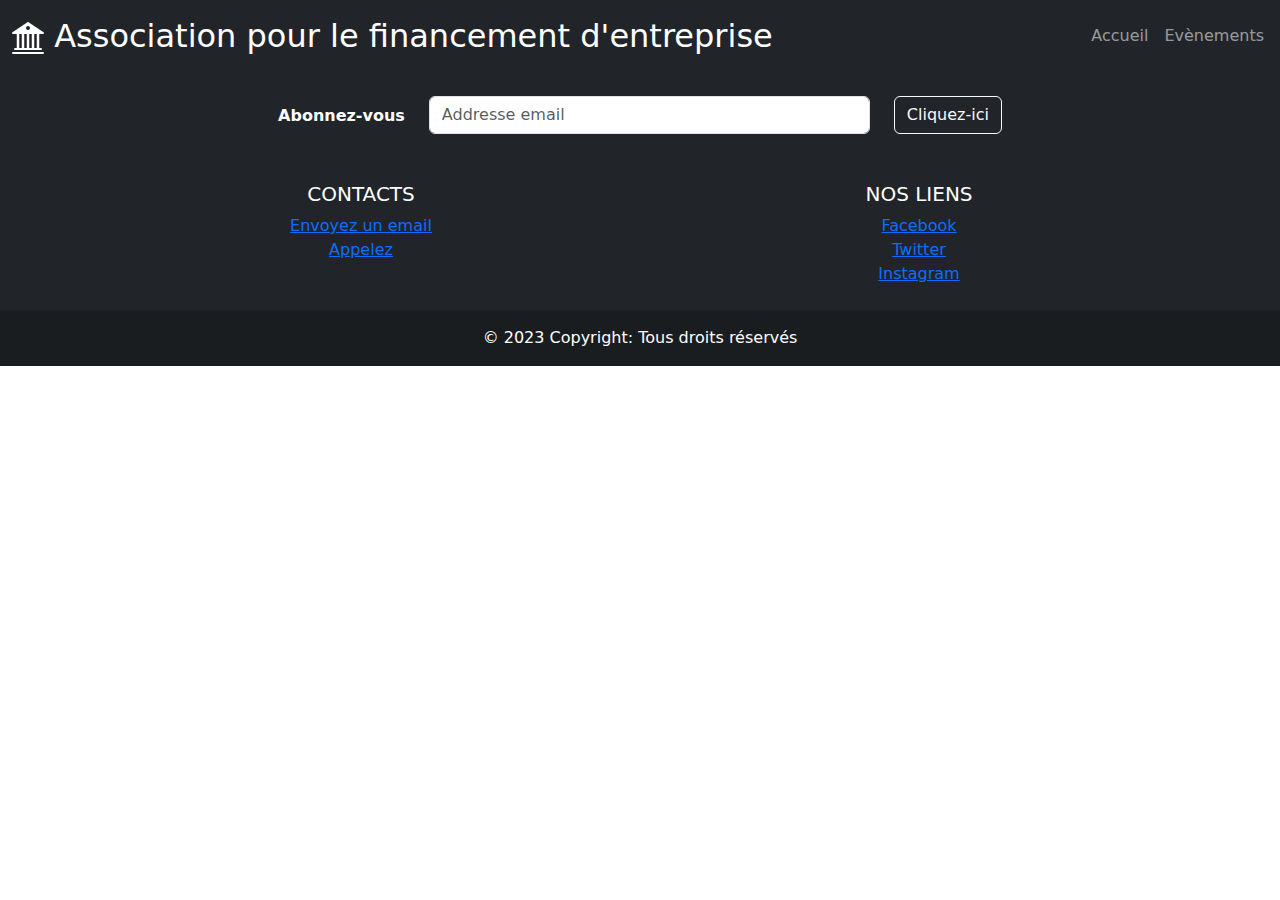
==== evenements.html @ 23d21512 "Add files via upload" ====
<!DOCTYPE html>
<html lang="fr">
  <head>
    <meta charset="utf-8">
    <meta name="description" content="Accompagnement dans les opérations de levée de dettes et de private equity">
    <meta name="viewport" content="width=device-width, initial-scale=1.0"> 
    <title>Association pour le financement d'entreprise</title>
    <link rel="stylesheet" href="../bootstrap.min.css">
    <link rel="stylesheet" href="../style.css">
  </head>
  <body>
    <header class="container-fluid">
      <div class="row justify-content-between align-items-center text-white bg-dark">
        <div class="col-8">
          <h2 class="card-text"> 
            <svg xmlns="http://www.w3.org/2000/svg" width="1em" height="1em" fill="currentColor" class="bi bi-bank2" viewBox="0 0 16 16">
  <path d="M8.277.084a.5.5 0 0 0-.554 0l-7.5 5A.5.5 0 0 0 .5 6h1.875v7H1.5a.5.5 0 0 0 0 1h13a.5.5 0 1 0 0-1h-.875V6H15.5a.5.5 0 0 0 .277-.916l-7.5-5zM12.375 6v7h-1.25V6h1.25zm-2.5 0v7h-1.25V6h1.25zm-2.5 0v7h-1.25V6h1.25zm-2.5 0v7h-1.25V6h1.25zM8 4a1 1 0 1 1 0-2 1 1 0 0 1 0 2zM.5 15a.5.5 0 0 0 0 1h15a.5.5 0 1 0 0-1H.5z"/>
</svg> 
            Association pour le financement d'entreprise</h2>
        </div>
        <div class="col-4 d-flex align-items-center justify-content-end p-2">
          <nav class="navbar navbar-expand-lg navbar-dark">
            <button class="navbar-toggler" type="button" data-toggle="collapse" data-target="#navbarText" 
              aria-controls="navbarText" aria-expanded="false" aria-label="Toggle navigation">
              <span class="navbar-toggler-icon"></span>
            </button>
            <div class="collapse navbar-collapse" id="navbarText">
              <ul class="navbar-nav mr-auto">
                <li class="nav-item active">
                  <a class="nav-link" href="../index.html">Accueil</a>
                </li>
                <li class="nav-item">
                  <a class="nav-link" href="pages/evenements.html">Evènements</a>
                </li>
              </ul>
            </div>
          </nav>
        </div>
      </div>
  </header>
  

  
<footer class="bg-dark text-center text-white">
  <div class="container p-4">
    <section class="form">
      <form action="">
        <div class="row d-flex justify-content-center">
          <div class="col-auto">
            <p class="pt-2">
              <strong>Abonnez-vous</strong>
            </p>
          </div>
          <div class="col-12 col-md-5">
            <div class="form-outline form-white mb-4">
              <input type="email" id="email" class="form-control" placeholder="Addresse email"/>
              <label class="form-label" for="email"></label>
            </div>
          </div>
          <div class="col-auto">
            <button type="submit" class="btn btn-outline-light mb-4">
              Cliquez-ici
            </button>
          </div>
        </div>
      </form>
    </section>
    <section class="">
      <div class="row">
        <div class="col-md-6 col-lg-6 mb-4 mb-md-0">
          <h5 class="text-uppercase">Contacts</h5>

          <ul class="list-unstyled mb-0">
            <li>
              <a href="mailto:pechecharles@yahoo.fr" class="text-primary">Envoyez un email</a>
            </li>
            <li>
              <a href="tel:+33768537908" class="text-primary">Appelez</a>
            </li>            
          </ul>
        </div>

        <div class="col-md-6 col-lg-6 mb-4 mb-md-0">
          <h5 class="text-uppercase">Nos liens</h5>

          <ul class="list-unstyled mb-0">
            <li>
              <a href="#!" class="text-primary">Facebook</a>
            </li>
            <li>
              <a href="#!" class="text-primary">Twitter</a>
            </li>
            <li>
              <a href="#!" class="text-primary">Instagram</a>
            </li>
          </ul>
        </div>
      </div>
    </section>
  </div>
  <div class="text-center p-3" style="background-color: rgba(0, 0, 0, 0.2);">
    © 2023 Copyright: Tous droits réservés   
  </div>
</footer>
  </body>
</html>
---- style.css ----
.bg-image{
    background-repeat: no-repeat;
    background-size: 100%;
}
#more{
    display: none;
}
.rounded-circle{
    margin: 0 auto;
}
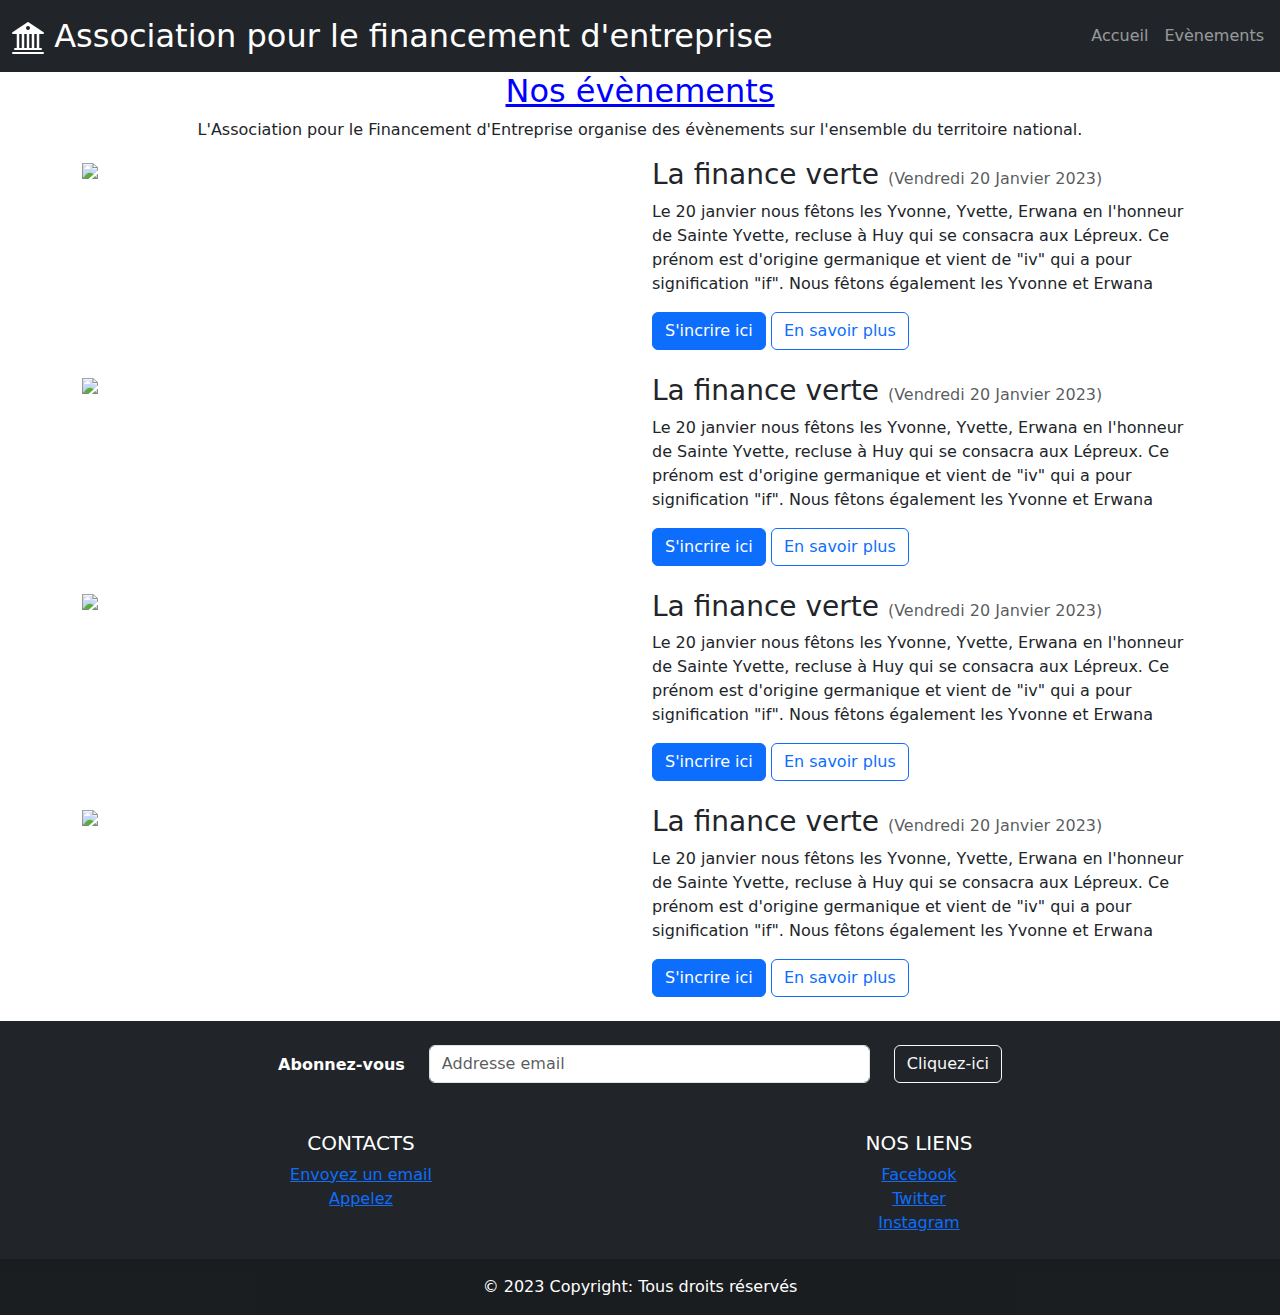
==== commit 0caca222: "Add files via upload" ====
--- a/evenements.html
+++ b/evenements.html
@@ -26,10 +26,10 @@
             </button>
             <div class="collapse navbar-collapse" id="navbarText">
               <ul class="navbar-nav mr-auto">
-                <li class="nav-item active">
+                <li class="nav-item">
                   <a class="nav-link" href="../index.html">Accueil</a>
                 </li>
-                <li class="nav-item">
+                <li class="nav-item active">
                   <a class="nav-link" href="pages/evenements.html">Evènements</a>
                 </li>
               </ul>
@@ -38,9 +38,107 @@
         </div>
       </div>
   </header>
-  
-
-  
+  <body>
+
+    <div 
+        class="modal"
+        tabindex="-1"
+        role="dialog"
+        id="register"
+    >
+        <div class="modal-dialog modal-dialog-centered">
+            <div class="modal-content">
+                <div class="modal-header">
+                    <h5 class="modal-title">S'inscrire</h5>
+                    <button type="button" class="close" data-dismiss="modal" aria-label="close">
+                        <span aria-hidden="true">&times;</span>
+                    </button>
+                </div>
+                <div class="modal-body">
+                    <form>
+                        <div>
+                            <label for="email">Votre Addresse email</label>
+                            <input type="email" id="email" class="form-control">
+                        </div>
+                        <div >
+                            <button type="submit" class="btn btn-primary">Envoyer</button>
+                        </div>
+                    </form>
+                </div>
+                    
+                <div class="modal-footer">
+                    <button type="button" class="btn btn-outline-secondary" data-dismiss="modal">Annuler</button>
+                    <button type="button" class="btn btn-sucess">Je me suis inscris</button>
+                </div>
+                    
+            </div>
+        </div>
+
+    </div>
+
+    <div class="evenements">
+        <h2 class="text1">Nos évènements</h2>
+        <p >L'Association pour le Financement d'Entreprise organise des évènements sur l'ensemble du territoire national. </p>
+    </div>
+    <div class="container">
+        <div class="row mb-4">
+            <div class="col" >
+                <img src="https://www.drostatic.com/images/dromadaire/v2018/calendar/dromadaire-calendrier-bonne-annee.jpeg">        
+            </div>
+            <div class="col">
+                <h3>La finance verte <small class="text-muted h6">(Vendredi 20 Janvier 2023)</small></h3>
+                <p>Le 20 janvier nous fêtons les Yvonne, Yvette, Erwana en l'honneur de Sainte Yvette, 
+                    recluse à Huy qui se consacra aux Lépreux. Ce prénom est d'origine germanique et 
+                    vient de "iv" qui a pour signification "if". Nous fêtons également les Yvonne et Erwana
+                </p> 
+                <button type="button" class="btn btn-primary" data-toggle="modal" data-target="#register">S'incrire ici</button>
+                <a href="#" role="button" class="btn btn-outline-primary" target="_blank">En savoir plus</a>
+            </div>
+        </div>     
+        <div class="row mb-4">
+            <div class="col" >
+                <img src="https://www.drostatic.com/images/dromadaire/v2018/calendar/dromadaire-calendrier-bonne-annee.jpeg">        
+            </div>
+            <div class="col">
+                <h3>La finance verte <small class="text-muted h6">(Vendredi 20 Janvier 2023)</small></h3>
+                <p>Le 20 janvier nous fêtons les Yvonne, Yvette, Erwana en l'honneur de Sainte Yvette, 
+                    recluse à Huy qui se consacra aux Lépreux. Ce prénom est d'origine germanique et 
+                    vient de "iv" qui a pour signification "if". Nous fêtons également les Yvonne et Erwana
+                </p> 
+                <button type="button" class="btn btn-primary" data-toggle="modal" data-target="#register">S'incrire ici</button>
+                <a href="#" role="button" class="btn btn-outline-primary" target="_blank">En savoir plus</a>
+            </div>
+        </div>
+        <div class="row mb-4">
+            <div class="col" >
+                <img src="https://www.drostatic.com/images/dromadaire/v2018/calendar/dromadaire-calendrier-bonne-annee.jpeg">        
+            </div>
+            <div class="col">
+                <h3>La finance verte <small class="text-muted h6">(Vendredi 20 Janvier 2023)</small></h3>
+                <p>Le 20 janvier nous fêtons les Yvonne, Yvette, Erwana en l'honneur de Sainte Yvette, 
+                    recluse à Huy qui se consacra aux Lépreux. Ce prénom est d'origine germanique et 
+                    vient de "iv" qui a pour signification "if". Nous fêtons également les Yvonne et Erwana
+                </p> 
+                <button type="button" class="btn btn-primary" data-toggle="modal" data-target="#register">S'incrire ici</button>
+                <a href="#" role="button" class="btn btn-outline-primary" target="_blank">En savoir plus</a>
+            </div>    
+        </div>   
+        <div class="row mb-4">
+            <div class="col" >
+                <img src="https://www.drostatic.com/images/dromadaire/v2018/calendar/dromadaire-calendrier-bonne-annee.jpeg">        
+            </div>
+            <div class="col">
+                <h3>La finance verte <small class="text-muted h6">(Vendredi 20 Janvier 2023)</small></h3>
+                <p>Le 20 janvier nous fêtons les Yvonne, Yvette, Erwana en l'honneur de Sainte Yvette, 
+                    recluse à Huy qui se consacra aux Lépreux. Ce prénom est d'origine germanique et 
+                    vient de "iv" qui a pour signification "if". Nous fêtons également les Yvonne et Erwana
+                </p> 
+                <button type="button" class="btn btn-primary" data-toggle="modal" data-target="#register">S'incrire ici</button>
+                <a href="#" role="button" class="btn btn-outline-primary" target="_blank">En savoir plus</a>
+            </div>    
+        </div>   
+    </div>
+  </body>
 <footer class="bg-dark text-center text-white">
   <div class="container p-4">
     <section class="form">
@@ -102,6 +200,8 @@
     © 2023 Copyright: Tous droits réservés   
   </div>
 </footer>
-  </body>
+<script src="../bootstrap.bundle.min.js"></script>
+<script src="#"></script>
+</body>
 </html>
   --- a/style.css
+++ b/style.css
@@ -1,3 +1,8 @@
+html,
+body{
+    height: 100%;
+}
+
 .bg-image{
     background-repeat: no-repeat;
     background-size: 100%;
@@ -7,4 +12,11 @@
 }
 .rounded-circle{
     margin: 0 auto;
-}+}
+.evenements{
+    text-align:center;
+}
+.text1{
+    text-decoration: underline;
+    color: #0000ff;
+}
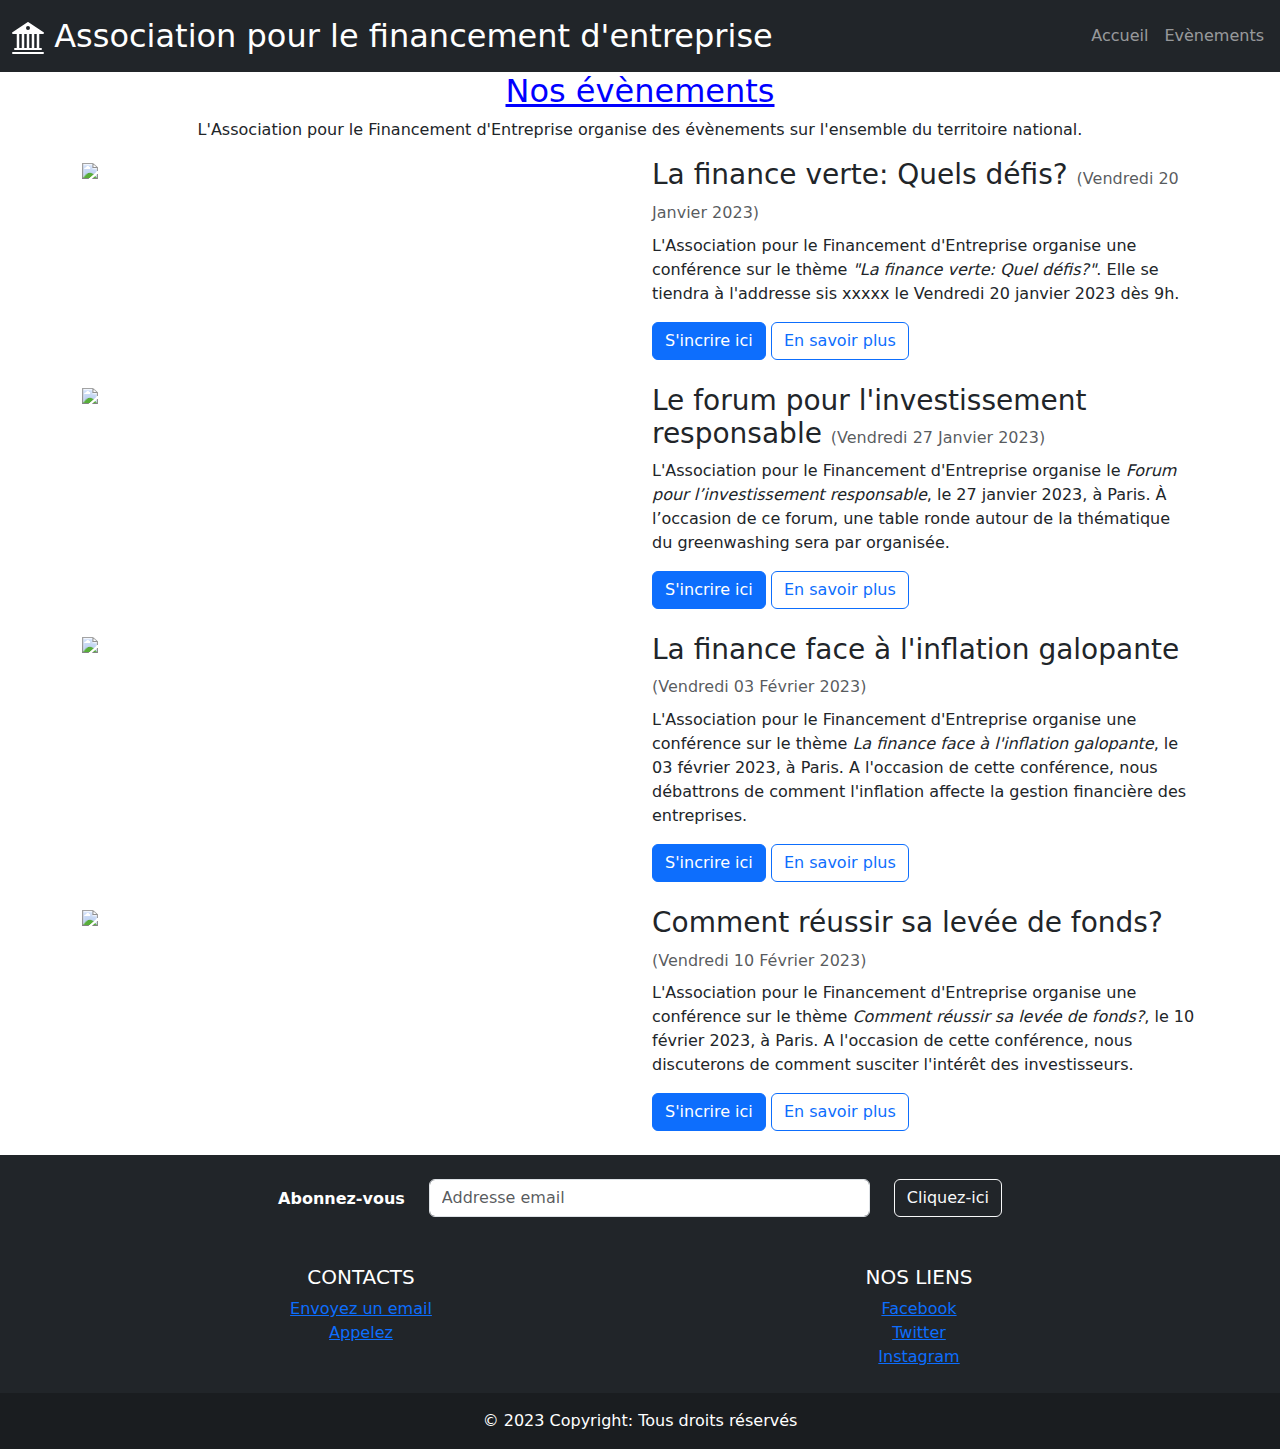
==== commit fb603bd1: "Add files via upload" ====
--- a/evenements.html
+++ b/evenements.html
@@ -2,7 +2,7 @@
 <html lang="fr">
   <head>
     <meta charset="utf-8">
-    <meta name="description" content="Accompagnement dans les opérations de levée de dettes et de private equity">
+    <meta name="description" content="Accompagnement dans les opérations de de recherche de financement">
     <meta name="viewport" content="width=device-width, initial-scale=1.0"> 
     <title>Association pour le financement d'entreprise</title>
     <link rel="stylesheet" href="../bootstrap.min.css">
@@ -68,7 +68,7 @@
                     
                 <div class="modal-footer">
                     <button type="button" class="btn btn-outline-secondary" data-dismiss="modal">Annuler</button>
-                    <button type="button" class="btn btn-sucess">Je me suis inscris</button>
+                    <button type="button" class="btn btn-sucess">Je me suis inscrit</button>
                 </div>
                     
             </div>
@@ -83,13 +83,12 @@
     <div class="container">
         <div class="row mb-4">
             <div class="col" >
-                <img src="https://www.drostatic.com/images/dromadaire/v2018/calendar/dromadaire-calendrier-bonne-annee.jpeg">        
-            </div>
-            <div class="col">
-                <h3>La finance verte <small class="text-muted h6">(Vendredi 20 Janvier 2023)</small></h3>
-                <p>Le 20 janvier nous fêtons les Yvonne, Yvette, Erwana en l'honneur de Sainte Yvette, 
-                    recluse à Huy qui se consacra aux Lépreux. Ce prénom est d'origine germanique et 
-                    vient de "iv" qui a pour signification "if". Nous fêtons également les Yvonne et Erwana
+                <img src="../ressources/images/image5.jpg" class="img-fluid">        
+            </div>
+            <div class="col">
+                <h3>La finance verte: Quels défis? <small class="text-muted h6">(Vendredi 20 Janvier 2023)</small></h3>
+                <p>L'Association pour le Financement d'Entreprise organise une conférence sur le thème <i>"La finance verte: Quel défis?"</i>. 
+                    Elle se tiendra à l'addresse sis xxxxx le Vendredi 20 janvier 2023 dès 9h.
                 </p> 
                 <button type="button" class="btn btn-primary" data-toggle="modal" data-target="#register">S'incrire ici</button>
                 <a href="#" role="button" class="btn btn-outline-primary" target="_blank">En savoir plus</a>
@@ -97,27 +96,25 @@
         </div>     
         <div class="row mb-4">
             <div class="col" >
-                <img src="https://www.drostatic.com/images/dromadaire/v2018/calendar/dromadaire-calendrier-bonne-annee.jpeg">        
-            </div>
-            <div class="col">
-                <h3>La finance verte <small class="text-muted h6">(Vendredi 20 Janvier 2023)</small></h3>
-                <p>Le 20 janvier nous fêtons les Yvonne, Yvette, Erwana en l'honneur de Sainte Yvette, 
-                    recluse à Huy qui se consacra aux Lépreux. Ce prénom est d'origine germanique et 
-                    vient de "iv" qui a pour signification "if". Nous fêtons également les Yvonne et Erwana
-                </p> 
-                <button type="button" class="btn btn-primary" data-toggle="modal" data-target="#register">S'incrire ici</button>
-                <a href="#" role="button" class="btn btn-outline-primary" target="_blank">En savoir plus</a>
-            </div>
-        </div>
-        <div class="row mb-4">
-            <div class="col" >
-                <img src="https://www.drostatic.com/images/dromadaire/v2018/calendar/dromadaire-calendrier-bonne-annee.jpeg">        
-            </div>
-            <div class="col">
-                <h3>La finance verte <small class="text-muted h6">(Vendredi 20 Janvier 2023)</small></h3>
-                <p>Le 20 janvier nous fêtons les Yvonne, Yvette, Erwana en l'honneur de Sainte Yvette, 
-                    recluse à Huy qui se consacra aux Lépreux. Ce prénom est d'origine germanique et 
-                    vient de "iv" qui a pour signification "if". Nous fêtons également les Yvonne et Erwana
+                <img src="../ressources/images/image1.webp" class="img-fluid">        
+            </div>
+            <div class="col">
+                <h3>Le forum pour l'investissement responsable <small class="text-muted h6">(Vendredi 27 Janvier 2023)</small></h3>
+                <p>L'Association pour le Financement d'Entreprise organise le <i>Forum pour l’investissement responsable</i>, le 27 janvier 2023, à Paris. 
+                    À l’occasion de ce forum, une table ronde autour de la thématique du greenwashing sera par organisée.
+                </p> 
+                <button type="button" class="btn btn-primary" data-toggle="modal" data-target="#register">S'incrire ici</button>
+                <a href="#" role="button" class="btn btn-outline-primary" target="_blank">En savoir plus</a>
+            </div>
+        </div>
+        <div class="row mb-4">
+            <div class="col" >
+                <img src="../ressources/images/image3.jpg" class="img-fluid">        
+            </div>
+            <div class="col">
+                <h3>La finance face à l'inflation galopante <small class="text-muted h6">(Vendredi 03 Février 2023)</small></h3>
+                <p>L'Association pour le Financement d'Entreprise organise une conférence sur le thème <i>La finance face à l'inflation galopante</i>, le 03 février 2023, à Paris.
+                    A l'occasion de cette conférence, nous débattrons de comment l'inflation affecte la gestion financière des entreprises. 
                 </p> 
                 <button type="button" class="btn btn-primary" data-toggle="modal" data-target="#register">S'incrire ici</button>
                 <a href="#" role="button" class="btn btn-outline-primary" target="_blank">En savoir plus</a>
@@ -125,13 +122,12 @@
         </div>   
         <div class="row mb-4">
             <div class="col" >
-                <img src="https://www.drostatic.com/images/dromadaire/v2018/calendar/dromadaire-calendrier-bonne-annee.jpeg">        
-            </div>
-            <div class="col">
-                <h3>La finance verte <small class="text-muted h6">(Vendredi 20 Janvier 2023)</small></h3>
-                <p>Le 20 janvier nous fêtons les Yvonne, Yvette, Erwana en l'honneur de Sainte Yvette, 
-                    recluse à Huy qui se consacra aux Lépreux. Ce prénom est d'origine germanique et 
-                    vient de "iv" qui a pour signification "if". Nous fêtons également les Yvonne et Erwana
+                <img src="..//ressources/images/image4.jpg" class="img-fluid">        
+            </div>
+            <div class="col">
+                <h3>Comment réussir sa levée de fonds? <small class="text-muted h6">(Vendredi 10 Février 2023)</small></h3>
+                <p>L'Association pour le Financement d'Entreprise organise une conférence sur le thème <i>Comment réussir sa levée de fonds?</i>, le 10 février 2023, à Paris.
+                    A l'occasion de cette conférence, nous discuterons de comment susciter l'intérêt des investisseurs. 
                 </p> 
                 <button type="button" class="btn btn-primary" data-toggle="modal" data-target="#register">S'incrire ici</button>
                 <a href="#" role="button" class="btn btn-outline-primary" target="_blank">En savoir plus</a>
